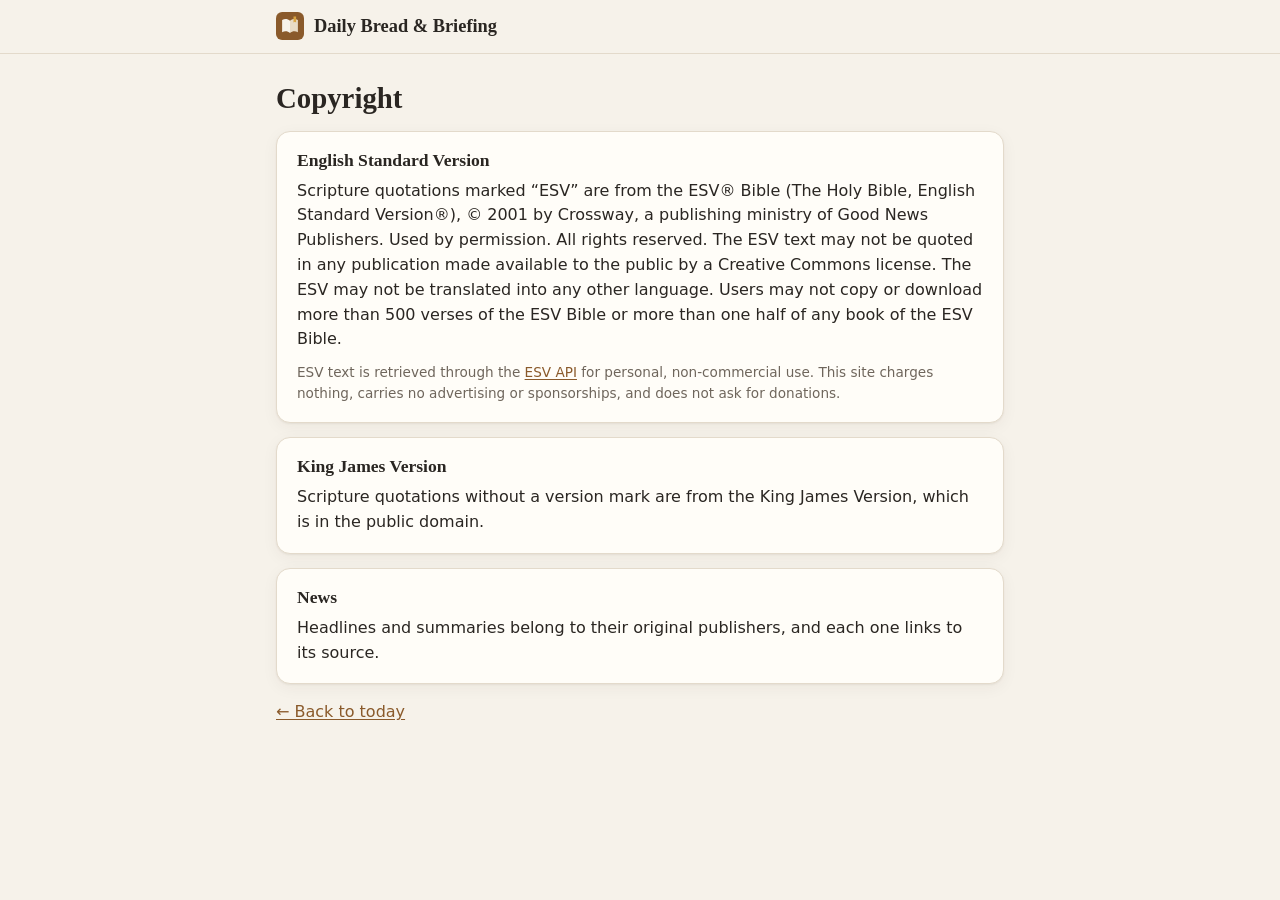
==== copyright.html @ 4f0a9040 "Keep ESV usage within the ESV API v3 guidelines - Keep the "(ESV)" short copyright the API sends wit" ====
<!doctype html>
<html lang="en">
<head>
  <meta charset="utf-8">
  <meta name="viewport" content="width=device-width, initial-scale=1">
  <title>Copyright · Daily Bread &amp; Briefing</title>
  <meta name="theme-color" content="#f6f2ea" media="(prefers-color-scheme: light)">
  <meta name="theme-color" content="#1b1a17" media="(prefers-color-scheme: dark)">
  <link rel="icon" href="assets/icon.svg" type="image/svg+xml">
  <link rel="stylesheet" href="assets/styles.css">
</head>
<body>
  <header class="site-header">
    <div class="wrap narrow header-row" style="padding-bottom: 12px;">
      <a class="brand" href="./" style="color: inherit; text-decoration: none;">
        <img src="assets/icon.svg" alt="" width="28" height="28">
        <span>Daily Bread &amp; Briefing</span>
      </a>
    </div>
  </header>
  <main class="wrap narrow copyright-page">
    <h1>Copyright</h1>

    <div class="card">
      <h2>English Standard Version</h2>
      <p>Scripture quotations marked “ESV” are from the ESV® Bible (The Holy Bible, English Standard Version®), © 2001 by Crossway, a publishing ministry of Good News Publishers. Used by permission. All rights reserved. The ESV text may not be quoted in any publication made available to the public by a Creative Commons license. The ESV may not be translated into any other language. Users may not copy or download more than 500 verses of the ESV Bible or more than one half of any book of the ESV Bible.</p>
      <p class="muted small">ESV text is retrieved through the <a href="https://api.esv.org/">ESV API</a> for personal, non-commercial use. This site charges nothing, carries no advertising or sponsorships, and does not ask for donations.</p>
    </div>

    <div class="card">
      <h2>King James Version</h2>
      <p>Scripture quotations without a version mark are from the King James Version, which is in the public domain.</p>
    </div>

    <div class="card">
      <h2>News</h2>
      <p>Headlines and summaries belong to their original publishers, and each one links to its source.</p>
    </div>

    <p><a href="./">← Back to today</a></p>
  </main>
</body>
</html>
---- assets/styles.css ----
:root {
  --bg: #f6f2ea;
  --surface: #fffdf8;
  --surface-2: #f0e9dc;
  --text: #2a2622;
  --muted: #6f665c;
  --border: #e3dacb;
  --accent: #8a5a2b;
  --accent-soft: #f1e2cd;
  --accent-text: #fff;
  --ok: #3f7d4e;
  --danger: #a33a2c;
  --shadow: 0 1px 2px rgba(60, 40, 20, .06), 0 4px 16px rgba(60, 40, 20, .05);
  --serif: "Source Serif 4", Georgia, "Times New Roman", serif;
  --sans: Inter, system-ui, -apple-system, "Segoe UI", Roboto, sans-serif;
  color-scheme: light;
}
@media (prefers-color-scheme: dark) {
  :root:not([data-theme="light"]) {
    --bg: #1b1a17; --surface: #24221e; --surface-2: #2d2a25; --text: #ece6dc; --muted: #a59b8e;
    --border: #3a362f; --accent: #d9a46a; --accent-soft: #3a2e20; --accent-text: #1b1a17;
    --ok: #7fbf8c; --danger: #e58a7c; --shadow: none; color-scheme: dark;
  }
}
:root[data-theme="dark"] {
  --bg: #1b1a17; --surface: #24221e; --surface-2: #2d2a25; --text: #ece6dc; --muted: #a59b8e;
  --border: #3a362f; --accent: #d9a46a; --accent-soft: #3a2e20; --accent-text: #1b1a17;
  --ok: #7fbf8c; --danger: #e58a7c; --shadow: none; color-scheme: dark;
}

* { box-sizing: border-box; }
[hidden] { display: none !important; }
html { -webkit-text-size-adjust: 100%; }
body {
  margin: 0; background: var(--bg); color: var(--text);
  font: 16px/1.55 var(--sans);
}
a { color: var(--accent); text-underline-offset: 2px; }
a:hover { text-decoration-thickness: 2px; }
button { font: inherit; color: inherit; }
:focus-visible { outline: 2px solid var(--accent); outline-offset: 2px; }

.wrap { max-width: 1120px; margin: 0 auto; padding: 0 16px; }
.muted { color: var(--muted); }
.small { font-size: .85rem; }

/* header */
.site-header {
  position: sticky; top: 0; z-index: 5;
  background: color-mix(in srgb, var(--bg) 92%, transparent);
  backdrop-filter: blur(8px); border-bottom: 1px solid var(--border);
}
.header-row { display: flex; align-items: center; justify-content: space-between; padding-top: 12px; }
.brand { display: flex; align-items: center; gap: 10px; font-family: var(--serif); font-weight: 600; font-size: 1.15rem; }
.tabs { display: flex; gap: 4px; padding: 10px 0 12px; }
.tabs button {
  flex: 0 1 auto; border: 1px solid var(--border); background: var(--surface); padding: 6px 16px;
  border-radius: 999px; cursor: pointer; font-weight: 500; font-size: .95rem;
}
.tabs button[aria-selected="true"] { background: var(--accent); border-color: var(--accent); color: var(--accent-text); }

.icon-btn {
  width: 40px; height: 40px; border-radius: 50%; border: 1px solid var(--border); background: var(--surface);
  display: inline-grid; place-items: center; cursor: pointer; font-size: 1.5rem; line-height: 1; flex-shrink: 0;
}
.icon-btn:hover { background: var(--surface-2); }
.link-btn { background: none; border: 0; padding: 4px 0; color: var(--accent); cursor: pointer; font-size: .9rem; font-weight: 500; }
.link-btn:hover { text-decoration: underline; }

.date-nav { display: flex; align-items: center; gap: 12px; margin: 24px 0 8px; }
.date-label { flex: 1; text-align: center; min-width: 0; }
.date-label h1 { margin: 0; font: 600 clamp(1.3rem, 4vw, 1.9rem)/1.2 var(--serif); }

.site-footer { padding-bottom: 32px; }

/* layout */
.narrow { max-width: 760px; }
.section-h {
  font: 600 .78rem/1 var(--sans); letter-spacing: .08em; text-transform: uppercase; color: var(--muted);
  margin: 28px 0 10px;
}
.card {
  background: var(--surface); border: 1px solid var(--border); border-radius: 14px; padding: 18px 20px;
  box-shadow: var(--shadow); margin-bottom: 14px;
}
.card.empty, .card.calm { color: var(--muted); }
.card.calm p { margin: 0 0 10px; }
.card.calm p:last-child { margin: 0; }
.eyebrow { font-size: .75rem; font-weight: 600; letter-spacing: .06em; text-transform: uppercase; color: var(--accent); margin: 0 0 6px; }
.count:not(:empty) { font-size: .75rem; background: var(--accent-soft); color: var(--accent); border-radius: 99px; padding: 1px 7px; margin-left: 4px; }
.tabs button[aria-selected="true"] .count { background: var(--accent-text); }
.date-label p { margin: 4px 0 0; }
.card-actions { display: flex; flex-wrap: wrap; align-items: center; gap: 8px 14px; margin-top: 12px; }
.btn-link { font-weight: 600; font-size: .92rem; text-decoration: none; }
.btn-link:hover { text-decoration: underline; }
.btn-link.subtle { font-weight: 500; color: var(--muted); }

/* grounding */
.grounding { margin-top: 8px; }
.focus blockquote {
  margin: 0; padding: 4px 0 4px 16px; border-left: 3px solid var(--accent);
  font-family: var(--serif); font-size: 1.2rem; line-height: 1.55;
}
.focus blockquote p { margin: 0 0 6px; font-style: italic; }
.focus cite { font-style: normal; font-family: var(--sans); font-size: .85rem; font-weight: 500; }
.prompt { font-family: var(--serif); font-size: 1.05rem; margin: 14px 0 0; }
.prayer-card h3, .reading-card h3 { font: 600 1.15rem/1.3 var(--serif); margin: 0 0 8px; }
.prayer-text { font-family: var(--serif); font-size: 1.08rem; line-height: 1.65; margin: 0; }
.reading-card > p { margin: 0; }
.journal textarea, .chat-form textarea {
  width: 100%; resize: vertical; border: 1px solid var(--border); border-radius: 10px;
  background: var(--bg); color: var(--text); padding: 10px 12px; font: 1rem/1.5 var(--serif);
}
.narrative summary { cursor: pointer; list-style: none; display: grid; gap: 2px; }
.narrative summary::-webkit-details-marker { display: none; }
.narrative summary::after { content: "Show the text ▾"; font-size: .85rem; color: var(--accent); margin-top: 4px; }
.narrative[open] summary::after { content: "Hide ▴"; }
.narrative-title { font: 600 1.05rem/1.3 var(--serif); }
.scripture { font-family: var(--serif); line-height: 1.7; margin-top: 12px; }
.scripture h4 { font: 600 .95rem var(--sans); margin: 14px 0 4px; }
.scripture .copyright { font: .75rem/1.4 var(--sans); color: var(--muted); margin-top: 14px; }
.scripture sup { color: var(--muted); font-family: var(--sans); font-size: .7em; margin-right: 2px; }
.closing { font-family: var(--serif); font-style: italic; text-align: center; color: var(--muted); margin: 28px 0 18px; }

/* stories */
.stories { list-style: none; margin: 0; padding: 0; }
.stories.card { padding: 4px 20px; }
.story { border-top: 1px solid var(--border); }
.story:first-child { border-top: 0; }
.story-head { display: flex; gap: 12px; align-items: flex-start; padding: 14px 0; cursor: pointer; }
.story-text { flex: 1; min-width: 0; }
.story h3 { font: 600 1.05rem/1.35 var(--serif); margin: 0 0 4px; }
.blurb { margin: 0; color: var(--muted); font-size: .95rem; }
.badge { font: 600 .68rem var(--sans); text-transform: uppercase; letter-spacing: .05em; color: var(--muted);
  border: 1px solid var(--border); border-radius: 99px; padding: 1px 7px; margin-left: 8px; vertical-align: middle; }
.badge.deep { color: var(--accent); border-color: var(--accent); }
.flag {
  flex-shrink: 0; width: 36px; height: 36px; border-radius: 50%; border: 1px solid var(--border);
  background: var(--surface); color: var(--muted); cursor: pointer; font-size: 1rem;
}
.flag[aria-pressed="true"] { background: var(--accent); border-color: var(--accent); color: var(--accent-text); }
.story-body { padding: 0 0 16px; }
.story-body p { margin: 0 0 10px; }
.story-body h4 { font: 600 .8rem var(--sans); text-transform: uppercase; letter-spacing: .05em; color: var(--muted); margin: 16px 0 6px; }
.story-body h5 { font: 600 .92rem var(--sans); margin: 12px 0 4px; }
.ai-summary { background: var(--surface-2); border-radius: 10px; padding: 10px 12px; margin-bottom: 10px; }
.ai-summary p { margin: 4px 0 0; }
.tag { font: 600 .68rem var(--sans); text-transform: uppercase; letter-spacing: .06em; color: var(--muted); }
.talk-to { background: var(--accent-soft); border-radius: 10px; padding: 8px 12px; }
.deep-dive { border-left: 3px solid var(--accent); padding-left: 14px; margin: 12px 0; }
.score-line { margin-top: 12px !important; }
.actions { display: flex; flex-wrap: wrap; gap: 6px; margin-top: 10px; }

.chips { display: flex; flex-wrap: wrap; gap: 6px; }
.chip {
  border: 1px solid var(--border); background: var(--surface); border-radius: 999px; padding: 5px 12px;
  font-size: .85rem; cursor: pointer; text-align: left;
}
.chip:hover { background: var(--surface-2); }
.chip[aria-pressed="true"] { background: var(--text); color: var(--bg); border-color: var(--text); }
.chip.action { color: var(--accent); border-color: color-mix(in srgb, var(--accent) 35%, var(--border)); }
.chip-count { opacity: .7; }

.emergency { border-color: var(--danger); }
.emergency .eyebrow { color: var(--danger); }
.region p, .reflection p { margin: 0 0 10px; }
.region h4 { font: 600 .8rem var(--sans); text-transform: uppercase; letter-spacing: .05em; color: var(--muted); margin: 16px 0 6px; }
.reflection .question { font-family: var(--serif); font-weight: 600; font-size: 1.08rem; margin-top: 16px; }
.inspiring { margin: 14px 0; padding: 4px 14px; background: var(--surface-2); border-radius: 12px; }
.inspiring .eyebrow { margin-top: 10px; }
.monthly-pick h3 { font: 600 1.15rem var(--serif); margin: 0 0 10px; }
.plain-list { list-style: none; margin: 0; padding: 0; }
.plain-list li { padding: 8px 0; border-top: 1px solid var(--border); display: flex; justify-content: space-between; gap: 10px; align-items: center; }
.plain-list li:first-child { border-top: 0; }

.methodology { font-size: .9rem; margin: 18px 0; padding: 14px 16px; border: 1px dashed var(--border); border-radius: 12px; }
.methodology summary { cursor: pointer; font-weight: 500; color: var(--muted); }
.methodology ul { padding-left: 18px; }
.methodology h4 { font-size: .85rem; margin: 12px 0 4px; }
.methodology .excluded { max-height: 320px; overflow-y: auto; }

.journal-head { display: flex; justify-content: space-between; align-items: baseline; }

/* chat panel */
dialog.chat {
  width: min(560px, 100vw); max-width: 100vw; height: min(720px, 100dvh); max-height: 100dvh; margin-right: 0; margin-bottom: 0;
  border-radius: 16px 0 0 0; display: none; flex-direction: column;
}
dialog.chat[open] { display: flex; }
@media (max-width: 600px) { dialog.chat { border-radius: 16px 16px 0 0; height: 88dvh; margin: auto 0 0; } }
.chat-head { display: flex; align-items: center; justify-content: space-between; padding: 12px 16px; border-bottom: 1px solid var(--border); }
.chat-head h2 { font: 600 1.05rem var(--serif); margin: 0; }
.chat-log { flex: 1; overflow-y: auto; padding: 14px 16px; display: flex; flex-direction: column; gap: 10px; }
.chat-context { white-space: pre-wrap; border-left: 3px solid var(--border); padding-left: 10px; margin: 0; max-height: 9em; overflow: hidden; }
.chat-msg { white-space: pre-wrap; padding: 10px 12px; border-radius: 12px; max-width: 92%; line-height: 1.5; }
.chat-msg.user { align-self: flex-end; background: var(--accent); color: var(--accent-text); }
.chat-msg.assistant { align-self: flex-start; background: var(--surface-2); }
.chat-msg.pending::after { content: "…"; animation: blink 1s infinite; }
.chat-msg.error { color: var(--danger); }
@keyframes blink { 50% { opacity: .2; } }
.chat-form, .chat-key { display: flex; gap: 8px; padding: 12px 16px; border-top: 1px solid var(--border); align-items: flex-end; }
.chat-key { flex-direction: column; align-items: stretch; }
.chat-key p { margin: 0; }
.chat-key input { font: inherit; padding: 8px 10px; border-radius: 8px; border: 1px solid var(--border); background: var(--bg); color: var(--text); }
.chat-form.busy .btn { opacity: .5; pointer-events: none; }
.chat-form[hidden], .chat-key[hidden] { display: none; }

/* settings dialog */
dialog {
  border: 1px solid var(--border); border-radius: 16px; background: var(--surface); color: var(--text);
  padding: 0; width: min(420px, calc(100vw - 32px));
}
dialog::backdrop { background: rgba(0, 0, 0, .35); }
.settings-form { padding: 20px; display: grid; gap: 14px; }
.settings-form h2 { margin: 0; font: 600 1.3rem var(--serif); }
.settings-form label { display: grid; gap: 4px; font-weight: 500; font-size: .92rem; }
.settings-form input, .settings-form select {
  font: inherit; padding: 8px 10px; border-radius: 8px; border: 1px solid var(--border);
  background: var(--bg); color: var(--text);
}
.settings-form p { margin: 0; }
.settings-actions { display: flex; justify-content: space-between; gap: 8px; flex-wrap: wrap; }
.btn { background: var(--accent); color: var(--accent-text); border: 0; border-radius: 999px; padding: 8px 20px; font-weight: 600; cursor: pointer; }
.btn-ghost { background: none; border: 1px solid var(--border); border-radius: 999px; padding: 8px 14px; cursor: pointer; }
.btn-ghost.danger { color: var(--danger); }

/* copyright page */
.copyright-page h1 { font: 600 1.8rem var(--serif); margin: 28px 0 16px; }
.copyright-page h2 { font: 600 1.1rem var(--serif); margin: 0 0 8px; }
.copyright-page .card p { margin: 0 0 10px; }
.copyright-page .card p:last-child { margin: 0; }
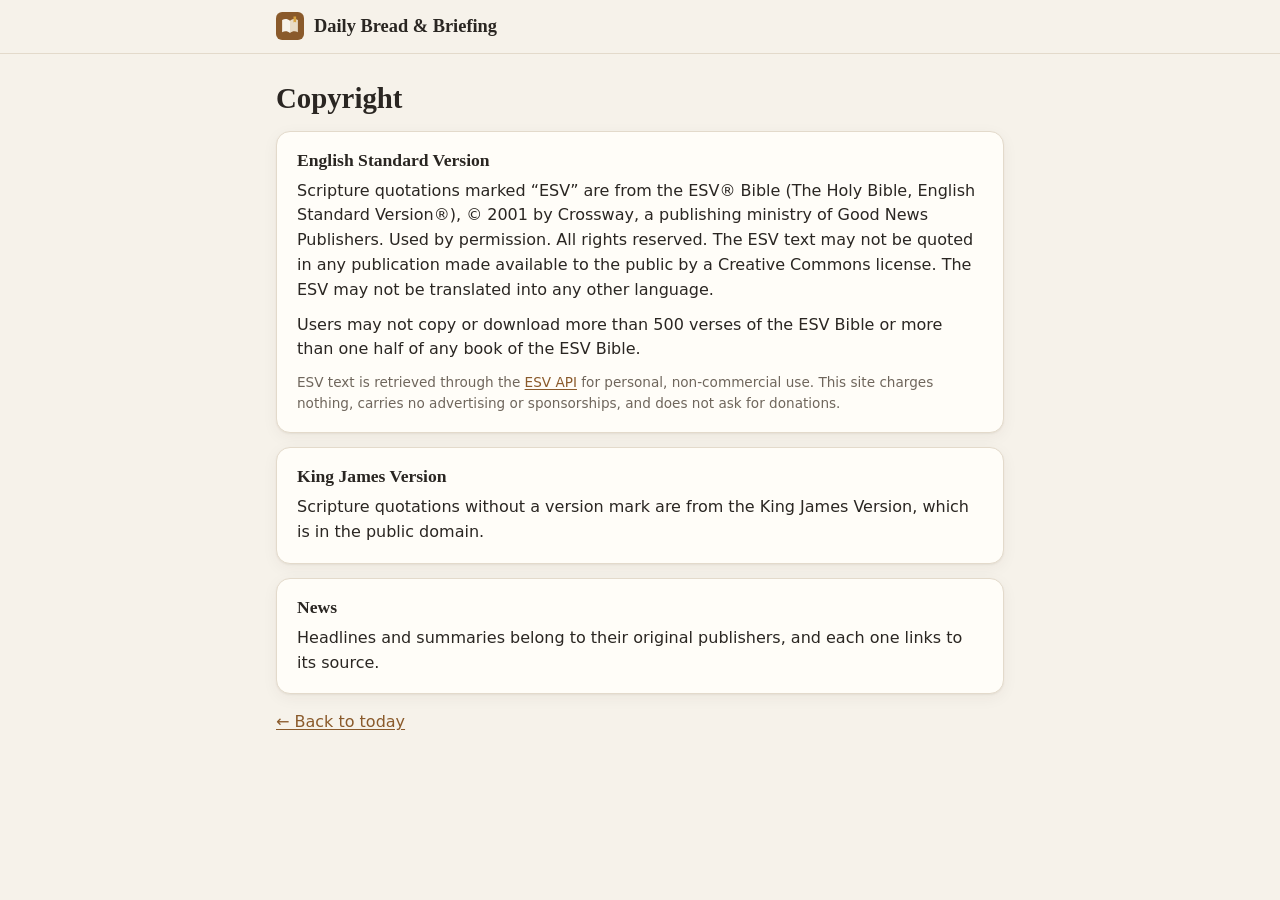
==== commit 81cf4372: "Match the ESV notice's two-paragraph layout on the copyright page Co-Authored-By: Claude Opus 5.5 <n" ====
--- a/copyright.html
+++ b/copyright.html
@@ -23,7 +23,8 @@
 
     <div class="card">
       <h2>English Standard Version</h2>
-      <p>Scripture quotations marked “ESV” are from the ESV® Bible (The Holy Bible, English Standard Version®), © 2001 by Crossway, a publishing ministry of Good News Publishers. Used by permission. All rights reserved. The ESV text may not be quoted in any publication made available to the public by a Creative Commons license. The ESV may not be translated into any other language. Users may not copy or download more than 500 verses of the ESV Bible or more than one half of any book of the ESV Bible.</p>
+      <p>Scripture quotations marked “ESV” are from the ESV® Bible (The Holy Bible, English Standard Version®), © 2001 by Crossway, a publishing ministry of Good News Publishers. Used by permission. All rights reserved. The ESV text may not be quoted in any publication made available to the public by a Creative Commons license. The ESV may not be translated into any other language.</p>
+      <p>Users may not copy or download more than 500 verses of the ESV Bible or more than one half of any book of the ESV Bible.</p>
       <p class="muted small">ESV text is retrieved through the <a href="https://api.esv.org/">ESV API</a> for personal, non-commercial use. This site charges nothing, carries no advertising or sponsorships, and does not ask for donations.</p>
     </div>
 
--- a/assets/styles.css
+++ b/assets/styles.css
@@ -229,3 +229,6 @@
 .copyright-page h2 { font: 600 1.1rem var(--serif); margin: 0 0 8px; }
 .copyright-page .card p { margin: 0 0 10px; }
 .copyright-page .card p:last-child { margin: 0; }
+.badge.unverified { color: var(--danger); border-color: color-mix(in srgb, var(--danger) 45%, var(--border)); text-transform: none; letter-spacing: 0; }
+.review-cuts li { margin-bottom: 8px; }
+.badge.good { color: var(--ok); border-color: color-mix(in srgb, var(--ok) 45%, var(--border)); }
